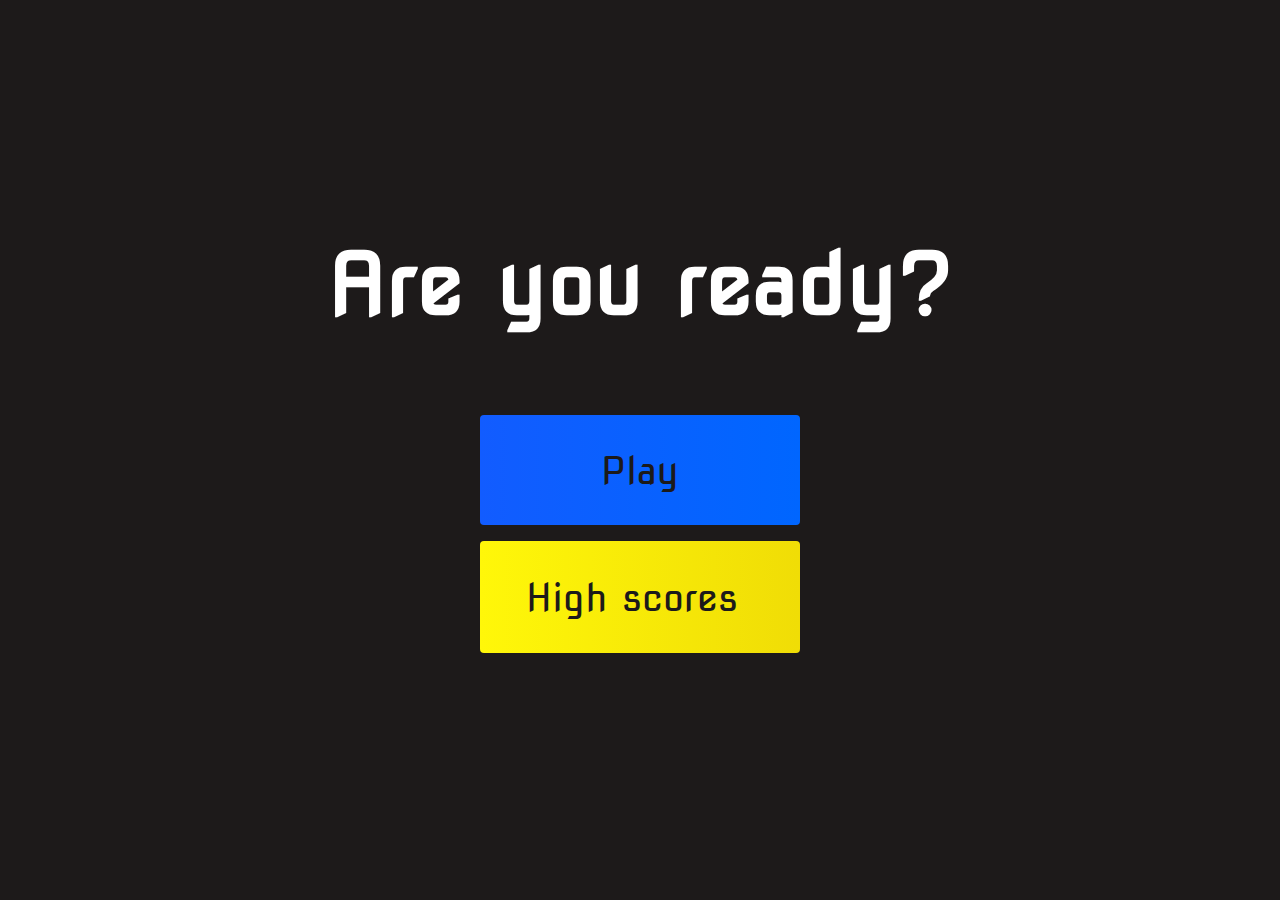
==== index.html @ 5fa3f1e0 "first commit" ====
<!DOCTYPE html>
<html lang="en">
<head>
   <meta charset="UTF-8">
   <meta http-equiv="X-UA-Compatible" content="IE=edge">
   <meta name="viewport" content="width=device-width, initial-scale=1.0">
   <title>Homepage</title>
   <link rel="stylesheet" href="style.css">
   <link rel="stylesheet" href="https://use.fontawesome.com/releases/v5.15.2/css/all.css" integrity="sha384-vSIIfh2YWi9wW0r9iZe7RJPrKwp6bG+s9QZMoITbCckVJqGCCRhc+ccxNcdpHuYu" crossorigin="anonymous">
</head>
<body>
   <div class="container">
      <div id="home" class="flex-column flex-center">
         <h1>Are you ready?</h1>
         <a href="/game.html" class="btn">Play</a>
         <a href="/highscores.html" id="highscore-btn" 
         class="btn">High scores<i class="fas fa-crown"></i></a>
      </div>
   </div>
</body>
</html>
---- style.css ----
@import url('https://fonts.googleapis.com/css2?family=Nova+Square&display=swap');

:root{
   background-color: rgb(29,26,26)
}
*{
   box-sizing: border-box;
   margin: 0;
   padding: 0;
   font-size: 62,5%;
   font-family: "Nova square", cursive;
}

h1 {
   font-size: 5.4rem;
   color: #fff;
   margin-bottom: 5rem;

}

h2{
   font-size: 4.2rem;
   margin-bottom: 4rem;
}

.container{
   width: 100vw;
   height: 100vh;
   display: flex;
   justify-content: center;
   align-items: center;
   max-width: 80rem;
   margin: 0 auto;
   padding: 2rem;
}

.flex-column{
   display: flex;
   flex-direction: column;

}

.flex-center{
   justify-content: center;
   align-items: center;
}

.justify-center{
   justify-content: center;
}

.text-center{
   text-align: center;
}

.hidden{
   display: none;
}

.btn{
   font-size: 2.4rem;
   padding: 2rem 0;
   width: 20rem;
   text-align: center;
   margin-bottom: 1rem;
   text-decoration: none;
   color: rgb(28,26,26);
   background: linear-gradient(90deg, rgb(18,92,255) 0%, rgb(0,102,255) 100%);
   border-radius: 4px;
}

.btn:hover{
   cursor: pointer;
   box-shadow: 0 0.4rem 1.4rem 0 rgba(8, 114, 244,0.6);
   transition: transform 150ms;
   transform: scale(1.03);
}

.btn[disabled]:hover{
   cursor: not-allowed;
   box-shadow: none;
   transform: none;
}

#highscore-btn {

   background: linear-gradient(90deg, rgb(255,247,9) 0%, rgb(240,221,6) 100%);
}

#highscore-btn:hover {
   box-shadow: 0 0.4 1.4rem 0 rgba(255,255,0,0.5);

}

.fa-crown{
   font-size: 2.5rem;
   margin-left: 1rem;
}
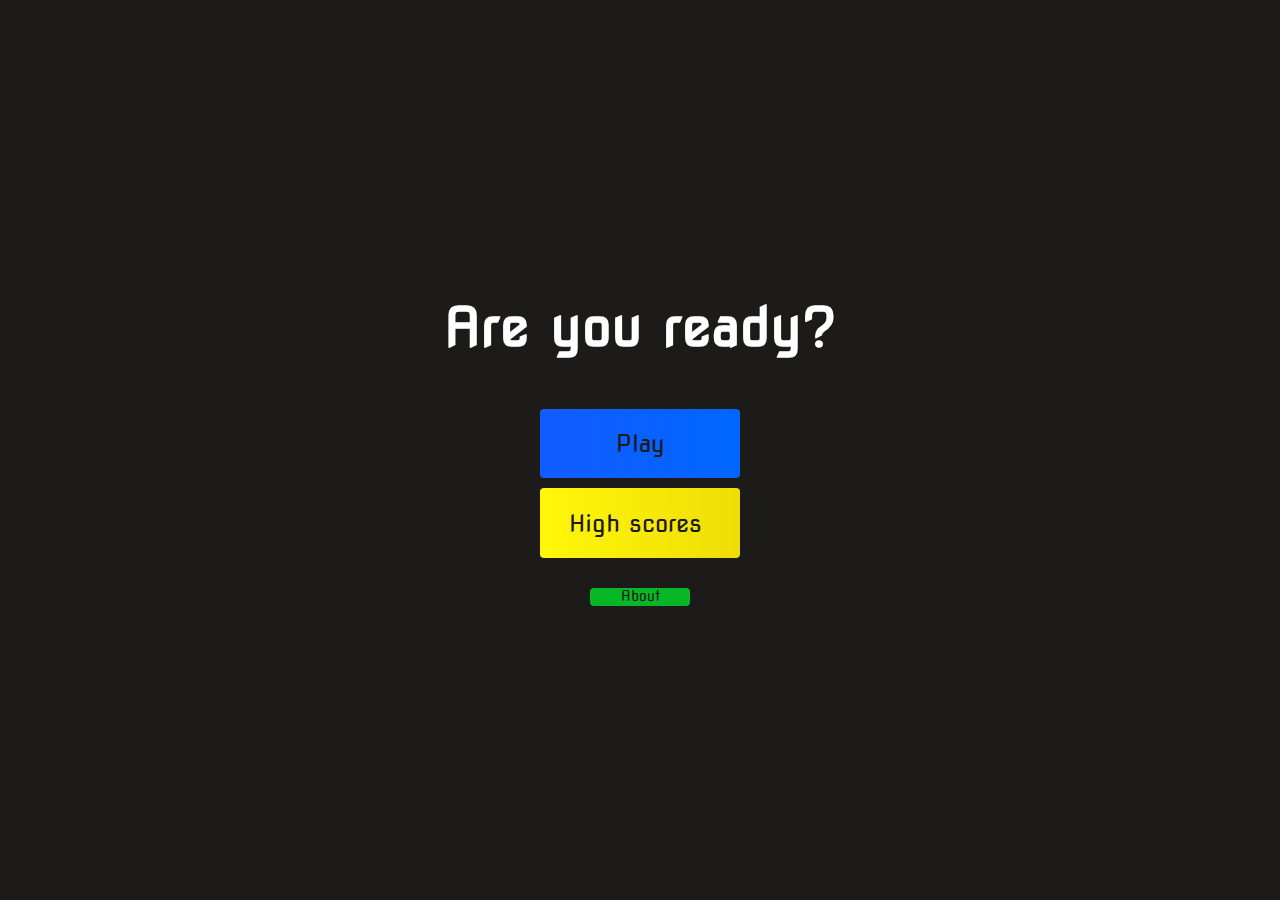
==== commit b1362d8f: "Edited about page" ====
--- a/index.html
+++ b/index.html
@@ -1,21 +1,23 @@
 <!DOCTYPE html>
 <html lang="en">
+
 <head>
-   <meta charset="UTF-8">
-   <meta http-equiv="X-UA-Compatible" content="IE=edge">
-   <meta name="viewport" content="width=device-width, initial-scale=1.0">
-   <title>Homepage</title>
-   <link rel="stylesheet" href="style.css">
-   <link rel="stylesheet" href="https://use.fontawesome.com/releases/v5.15.2/css/all.css" integrity="sha384-vSIIfh2YWi9wW0r9iZe7RJPrKwp6bG+s9QZMoITbCckVJqGCCRhc+ccxNcdpHuYu" crossorigin="anonymous">
+  <meta charset="UTF-8">
+  <meta http-equiv="X-UA-Compatible" content="IE=edge">
+  <meta name="viewport" content="width=device-width, initial-scale=1.0">
+  <title>Homepage</title>
+  <link rel="stylesheet" href="style.css">
+  <link rel="stylesheet" href="https://use.fontawesome.com/releases/v5.15.2/css/all.css"
+    integrity="sha384-vSIIfh2YWi9wW0r9iZe7RJPrKwp6bG+s9QZMoITbCckVJqGCCRhc+ccxNcdpHuYu" crossorigin="anonymous">
 </head>
+
 <body>
-   <div class="container">
-      <div id="home" class="flex-column flex-center">
-         <h1>Are you ready?</h1>
-         <a href="/game.html" class="btn">Play</a>
-         <a href="/highscores.html" id="highscore-btn" 
-         class="btn">High scores<i class="fas fa-crown"></i></a>
-      </div>
-   </div>
-</body>
-</html>+  <div class="container">
+    <div id="home" class="flex-column flex-center">
+      <h1>Are you ready?</h1>
+      <a href="/game.html" class="btn">Play</a>
+      <a href="/highscores.html" id="highscore-btn" class="btn">High scores<i class="fas fa-crown"></i></a>
+      <a href="/about.html" id="about-bt" class="btn1">About</a>
+    </div>
+  </div>
+</body>--- a/style.css
+++ b/style.css
@@ -7,7 +7,7 @@
    box-sizing: border-box;
    margin: 0;
    padding: 0;
-   font-size: 62,5%;
+   font-size: 62.5%;
    font-family: "Nova square", cursive;
 }
 
@@ -15,12 +15,15 @@
    font-size: 5.4rem;
    color: #fff;
    margin-bottom: 5rem;
+   text-align: center;
+   min-width: none;
 
 }
 
 h2{
    font-size: 4.2rem;
    margin-bottom: 4rem;
+   min-width: none;
 }
 
 .container{
@@ -31,12 +34,16 @@
    align-items: center;
    max-width: 80rem;
    margin: 0 auto;
-   padding: 2rem;
+   padding: 1rem;
+   min-width: none;
+
 }
 
 .flex-column{
    display: flex;
    flex-direction: column;
+   min-width: none;
+
 
 }
 
@@ -55,6 +62,8 @@
 
 .hidden{
    display: none;
+   min-width: none;
+
 }
 
 .btn{
@@ -67,6 +76,8 @@
    color: rgb(28,26,26);
    background: linear-gradient(90deg, rgb(18,92,255) 0%, rgb(0,102,255) 100%);
    border-radius: 4px;
+   min-width: none;
+
 }
 
 .btn:hover{
@@ -76,16 +87,41 @@
    transform: scale(1.03);
 }
 
+.btn1{
+   font-size: 1.4rem;
+   width: 10rem;
+   height: 1.8rem;
+   text-align: center;
+   margin-top: 2rem;
+   text-decoration: none;
+   color: rgb(28,26,26);
+   background: linear-gradient(90deg, rgb(8, 183, 40) 0%, rgb(8, 183, 40) 100%);
+   border-radius: 4px;
+   min-width: none;
+
+}
+
+.btn1:hover{
+   cursor: pointer;
+   box-shadow: 0 0.4rem 1.4rem 0 rgba(8, 183, 40, 0.6);
+   transition: transform 150ms;
+   transform: scale(1.03);
+}
+
+
 .btn[disabled]:hover{
    cursor: not-allowed;
-   box-shadow: none;
+   background: linear-gradient(90deg, rgb(38, 69, 135) 0%, rgb(38, 69, 135) 100%);
+   box-shadow: 0 0.4rem 1.4rem 0 rgba(221, 9, 9, 0.6);
    transform: none;
+
 }
 
 #highscore-btn {
-
    background: linear-gradient(90deg, rgb(255,247,9) 0%, rgb(240,221,6) 100%);
 }
+
+
 
 #highscore-btn:hover {
    box-shadow: 0 0.4 1.4rem 0 rgba(255,255,0,0.5);
@@ -97,3 +133,50 @@
    margin-left: 1rem;
 }
 
+/* End Page Css */
+
+.end-form-container{
+   width: 100%;
+   display: flex;
+   flex-direction: column;
+   align-items: center;
+   max-width: 30rem;
+   box-shadow: none;
+}
+
+input {
+   margin-bottom: 1rem;
+   width: 20rem;
+   padding: 1.5rem;
+   font-size: 1.8rem;
+   border: none;
+   box-shadow: 0 0.1rem 1.4rem 0 rgba(86,185,235,0.1);
+}
+
+input::placeholder{
+   color: #aaa;
+}
+
+#username{
+   margin-bottom: 3rem;
+   width: 100%;
+   outline: none;
+}
+
+#end-text {
+   font-size: 2.4rem;
+   color: #fff;
+   text-align: center;
+
+}
+
+#saveScoreBtn {
+   border: none;
+}
+
+.fa-home {
+   margin-left: 1rem;
+   font-size: 2rem;
+   color: rgba()28, 26, 26;
+}
+
